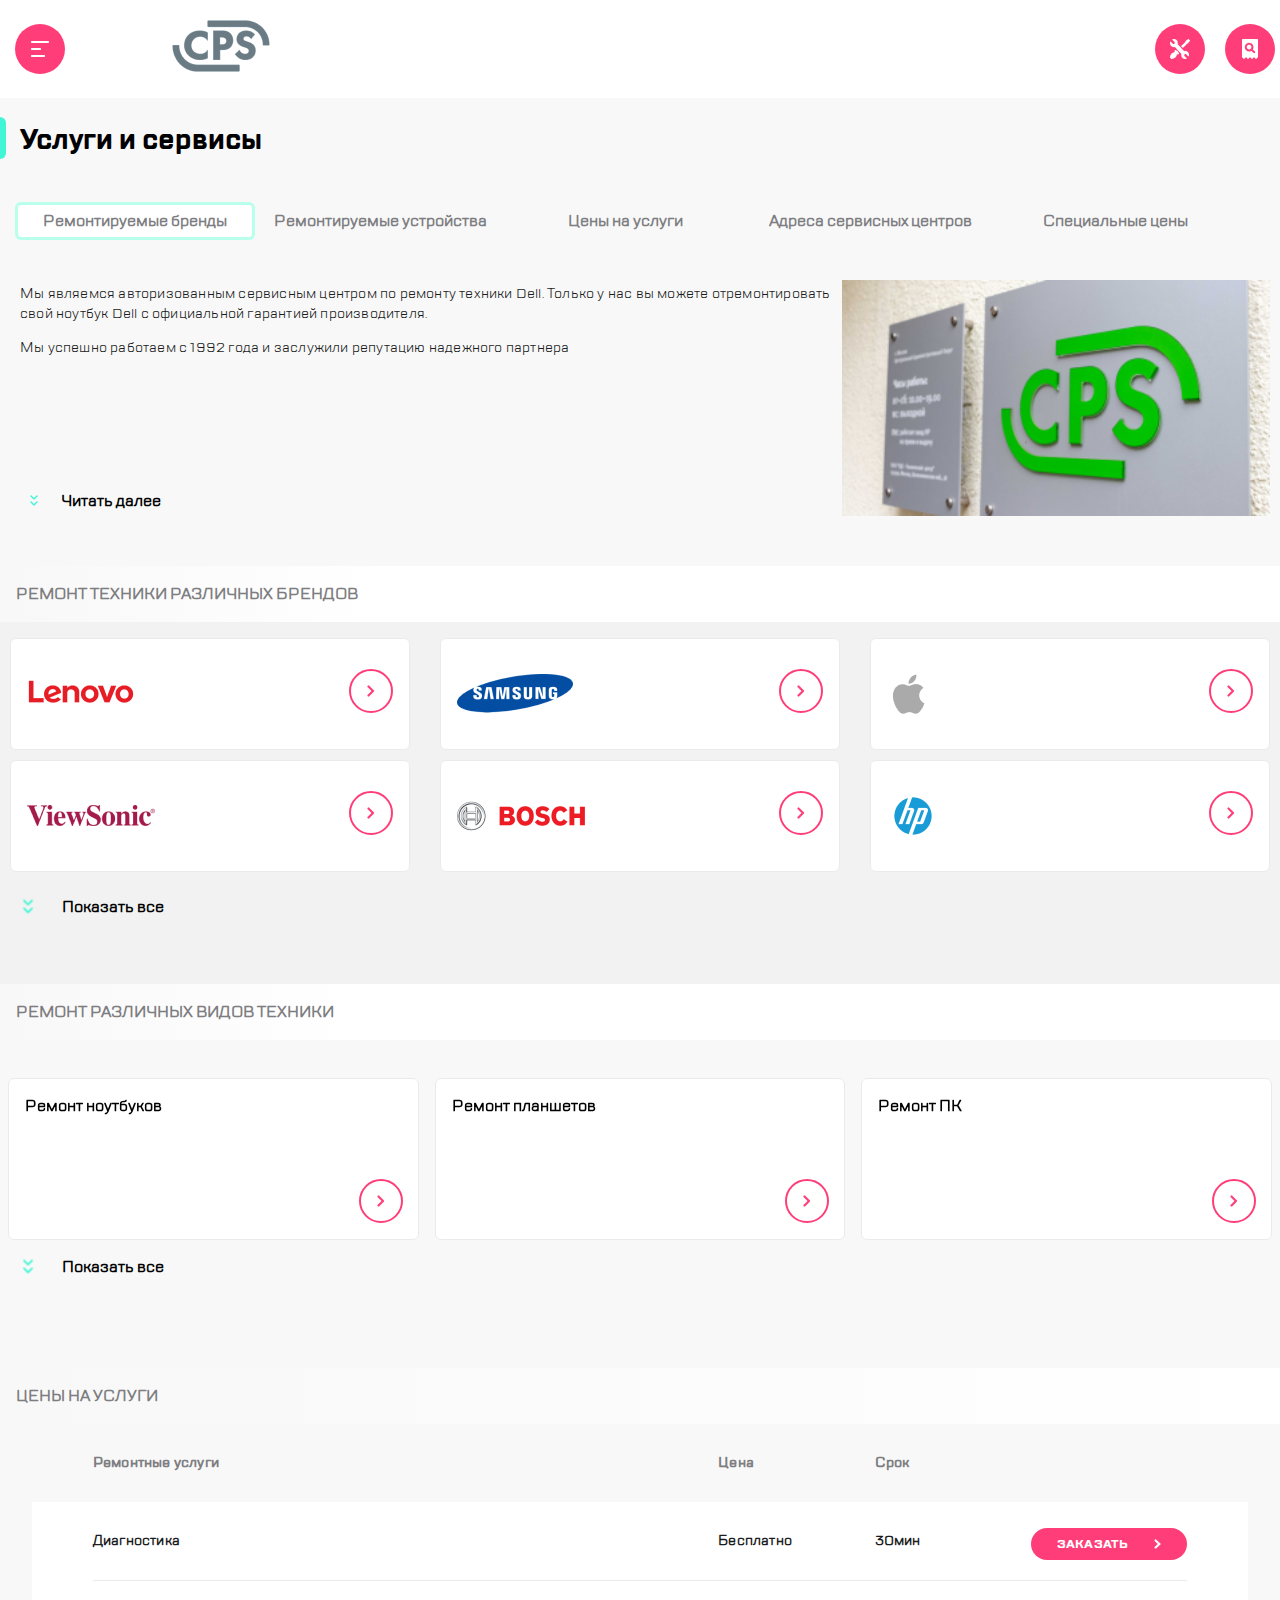
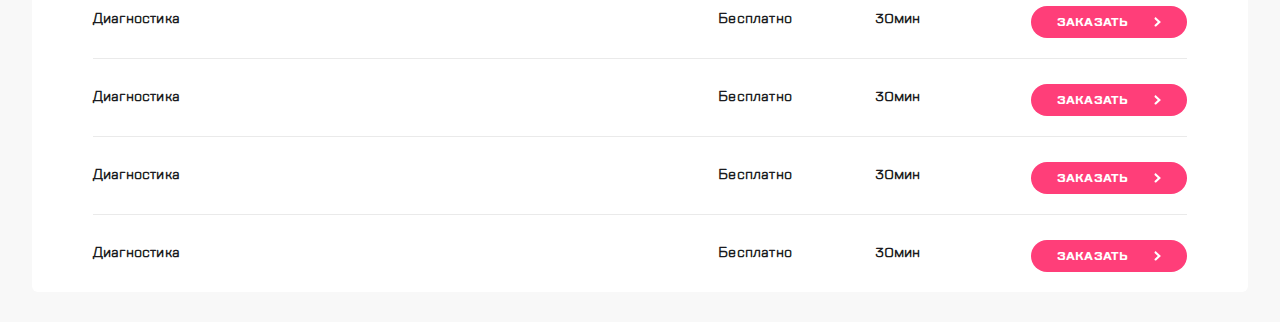
==== index.html @ 51d67921 "price block ready, mobile and dekstop" ====
<!DOCTYPE html>
<html lang="en">

<head>
    <meta charset="UTF-8">
    <meta http-equiv="X-UA-Compatible" content="IE=edge">
    <meta name="viewport" content="width=device-width, initial-scale=1.0">
    <link rel="stylesheet" href="./styles/swiper-bundle.css">
    <link rel="stylesheet" href="./styles/style.css">
    <title>Document</title>
</head>

<body>
    <div class="menu">
        <div class="menu__top">
            <div class="menu__close icon">
                <img src="./img/x.png" alt="close">
            </div>
            <img class="menu__topLogo" src="./img/logo.png" alt="logotype">
            <div class="menu__top_search icon">
                <img src="./img/search.png" alt="">
            </div>
        </div>

        <div class="menu__main">
            <a class="menu__main_activeLink active" href="#">Услуги и сервисы</a>
            <a href="#">Комрпоративным клиентам</a>
            <a href="#">Продавцам техники</a>
            <a href="#">Партнерам</a>
            <a href="#">Производителям</a>
            <a href="#">Наши сервисные центры</a>
            <a href="#">Контакты</a>
        </div>

        <div class="menu__infoBlock">
            <div class="menu__iconsBlock">
                <div class="menu__oneIcon">
                    <img src="./img/call.png" alt="call">
                </div>
                <div class="menu__oneIcon">
                    <img src="./img/message.png" alt="call">
                </div>
                <div class="menu__oneIcon">
                    <img src="./img/profile.png" alt="call">
                </div>
            </div>
            <p class="menu__email">mail@cps.com</p>
            <p class="menu__telephone">8 800 890 8900</p>
            <div class="menu__languageBlock">
                <span class="menu__langActive">RU</span>
                <span>EN</span>
                <span>CH</span>
            </div>
        </div>
    </div>
    <header>
        <div class="header">
            <div class="header__left">
                <div class="header__menu">
                    <div class="menu__open icon">
                        <img src="./img/burger.png" alt="menu">
                    </div>
                </div>
                <div class="header__logo">
                    <img src="./img/logo.png" alt="logo">
                </div>
            </div>
            <div class="header__right">
                <div class="header__icon icon">
                    <span class="header__active">Оставить заявку</span>
                    <img src="./img/repair.png" alt="repair">
                </div>
                <div class="header__icon icon">
                    <span class="header__active">Статус ремонта</span>
                    <img class="header__search" src="./img/search.png" alt="search">
                </div>
            </div>
        </div>
        <main>
            <div class="main">
                <div class="main__top_pc">
                    <h2>Услуги и сервисы</h2>
                    <div class="main__info_icons">
                        <div class="main__icon">
                            <span>Оставить заявку</span>
                            <img src="./img/repair.png" alt="repair">
                        </div>
                        <div class="main__icon">
                            <span>Статус ремонта</span>
                            <img class="header__search" src="./img/search.png" alt="search">
                        </div>
                    </div>
                </div>

                <div class="main__slider">
                    <div class="main__slideItem main__slideItem_active">Ремонтируемые бренды</div>
                    <div class="main__slideItem">Ремонтируемые устройства</div>
                    <div class="main__slideItem">Цены на услуги</div>
                    <div class="main__slideItem">Адреса сервисных центров</div>
                    <div class="main__slideItem">Специальные цены</div>
                </div>
                <div class="main__infoBlock">
                    <div class="main__subtitle">
                        <p class="main__p">Мы являемся авторизованным сервисным центром по ремонту техники Dell. Только
                            у нас вы можете отремонтировать свой ноутбук Dell с официальной гарантией производителя.</p>
                        <p class="main__p main__laptop">Мы успешно работаем с 1992 года и заслужили репутацию надежного
                            партнера</p>
                        <p class="main__p main__pc">что подтверждает большое количество постоянных клиентов. Мы гордимся
                            тем, что к нам обращаются по рекомендациям и, в свою очередь, советуют нас родным и близким.
                        </p>
                    </div>

                    <img class="main__img" src="./img/new1.png" alt="">
                    <div class="main__buttonRead">
                        <img src="./img/read.png" alt="">
                        <span class="main__read">Читать далее</span>
                    </div>

                </div>

            </div>
        </main>
    </header>

    <main>
        <!-- start slider -->
        <div class="slider">
            <h2>ремонт техники различных брендов</h2>
            <div class="slider__wrapper">
                <div class="swiper-wrapper slider__slides">
                    <div class="slider__oneSlider swiper-slide">
                        <img src="./img/lenovo.png" alt="lenovo">
                        <a href="#">
                            <div class="slider__arrow">
                                <img src="./img/arrowRight.png" alt="">
                            </div>
                        </a>
                    </div>
                    <div class="slider__oneSlider swiper-slide">
                        <img src="./img/sumsung.png" alt="sumsung">
                        <a href="#">
                            <div class="slider__arrow">
                                <img src="./img/arrowRight.png" alt="">
                            </div>
                        </a>
                    </div>
                    <div class="slider__oneSlider swiper-slide">
                        <img src="./img/apple.png" alt="sumsung">
                        <a href="#">
                            <div class="slider__arrow">
                                <img src="./img/arrowRight.png" alt="">
                            </div>
                        </a>
                    </div>
                    <div class="slider__oneSlider swiper-slide">
                        <img src="./img/ViewSonic.png" alt="sumsung">
                        <a href="#">
                            <div class="slider__arrow">
                                <img src="./img/arrowRight.png" alt="">
                            </div>
                        </a>
                    </div>
                    <div class="slider__oneSlider swiper-slide">
                        <img src="./img/bosh.png" alt="sumsung">
                        <a href="#">
                            <div class="slider__arrow">
                                <img src="./img/arrowRight.png" alt="">
                            </div>
                        </a>
                    </div>
                    <div class="slider__oneSlider swiper-slide">
                        <img src="./img/hp.png" alt="sumsung">
                        <a href="#">
                            <div class="slider__arrow">
                                <img src="./img/arrowRight.png" alt="">
                            </div>
                        </a>
                    </div>
                    <div class="slider__oneSlider swiper-slide">
                        <img src="./img/acer.png" alt="sumsung">
                        <a href="#">
                            <div class="slider__arrow">
                                <img src="./img/arrowRight.png" alt="">
                            </div>
                        </a>
                    </div>
                    <div class="slider__oneSlider swiper-slide">
                        <img src="./img/sony.png" alt="sumsung">
                        <a href="#">
                            <div class="slider__arrow">
                                <img src="./img/arrowRight.png" alt="">
                            </div>
                        </a>
                    </div>
                    <div class="slider__oneSlider swiper-slide">
                        <img src="./img/lenovo.png" alt="sumsung">
                        <a href="#">
                            <div class="slider__arrow">
                                <img src="./img/arrowRight.png" alt="">
                            </div>
                        </a>
                    </div>
                    <div class="slider__oneSlider swiper-slide">
                        <img src="./img/sumsung.png" alt="sumsung">
                        <a href="#">
                            <div class="slider__arrow">
                                <img src="./img/arrowRight.png" alt="">
                            </div>
                        </a>
                    </div>
                    <div class="slider__oneSlider swiper-slide">
                        <img src="./img/apple.png" alt="sumsung">
                        <a href="#">
                            <div class="slider__arrow">
                                <img src="./img/arrowRight.png" alt="">
                            </div>
                        </a>
                    </div>

                </div>

                <div class="slider__dots"></div>
                <div class="slider__button open">
                    <img src="./img/read.png" alt="">
                    <span>Показать все</span>
                </div>
                <div class="slider__button close">
                    <img src="./img/read.png" alt="">
                    <span>Скрыть</span>
                </div>
            </div>

        </div>
        <!-- end slider -->
        <!-- tech-slider -->
        <div class="slider">
            <h2>Ремонт различных видов техники</h2>
            <div class="slider__tech">
                <div class="swiper-wrapper slider__tech_wrapper">
                    <div class="slider__singleTechSlider swiper-slide">
                        <h3>Ремонт ноутбуков</h3>
                        <div class="slider__arrow">
                            <img src="./img/arrowRight.png" alt="">
                        </div>
                    </div>
                    <div class="slider__singleTechSlider swiper-slide">
                        <h3>Ремонт планшетов</h3>
                        <div class="slider__arrow">
                            <img src="./img/arrowRight.png" alt="">
                        </div>
                    </div>
                    <div class="slider__singleTechSlider swiper-slide">
                        <h3>Ремонт ПК</h3>
                        <div class="slider__arrow">
                            <img src="./img/arrowRight.png" alt="">
                        </div>
                    </div>
                    <div class="slider__singleTechSlider swiper-slide">
                        <h3>Ремонт Мониторов</h3>
                        <div class="slider__arrow">
                            <img src="./img/arrowRight.png" alt="">
                        </div>
                    </div>
                </div>
                <div class="slider__tech_dots slider__dots swiper-pagination"></div>

                <div class="slider__button open tech">
                    <img src="./img/read.png" alt="">
                    <span>Показать все</span>
                </div>
                <div class="slider__button close tech">
                    <img src="./img/read.png" alt="">
                    <span>Скрыть</span>
                </div>
            </div>
            
            
        </div>
        <!-- end tech-slider -->
        <!-- price blocks -->
        <div class="price">
            <h2>Цены на услуги</h2>
            <div class="price__slider">
                <div class="swiper-wrapper">

                    <div class="price__onePrice swiper-slide">
                        <div class="price__oneBlock">
                            <span class="price__oneBlock_title">Ремонтные услуги</span>
                            <span class="price__descr">Тестирование с выдачей технического заключения</span>
                        </div>
                        <div class="price__oneBlock">
                            <span class="price__oneBlock_title">Цена</span>
                            <span class="price__descr">Бесплатно</span>
                        </div>
                        <div class="price__oneBlock timeBlock">
                            <div class="price__time">
                                <span class="price__oneBlock_title">Срок</span>
                                <span class="price__descr">30-120 мин</span>
                            </div>
                            <div class="price__order">
                                <span>Заказать</span>
                                <img src="./img/arrowRight.svg" alt="">
                            </div>
                        </div>
                    </div>

                    <div class="price__onePrice swiper-slide">
                        <div class="price__oneBlock">
                            <span class="price__oneBlock_title">Ремонтные услуги</span>
                            <span class="price__descr">Диагностика</span>
                        </div>
                        <div class="price__oneBlock">
                            <span class="price__oneBlock_title">Цена</span>
                            <span class="price__descr">Бесплатно</span>
                        </div>
                        <div class="price__oneBlock timeBlock">
                            <div class="price__time">
                                <span class="price__oneBlock_title">Срок</span>
                                <span class="price__descr">30 мин</span>
                            </div>
                            <div class="price__order">
                                <span>Заказать</span>
                                <img src="./img/arrowRight.svg" alt="">
                            </div>
                        </div>
                    </div>

                    <div class="price__onePrice swiper-slide">
                        <div class="price__oneBlock">
                            <span class="price__oneBlock_title">Ремонтные услуги</span>
                            <span class="price__descr">Замена дисплея</span>
                        </div>
                        <div class="price__oneBlock">
                            <span class="price__oneBlock_title">Цена</span>
                            <span class="price__descr">1000р</span>
                        </div>
                        <div class="price__oneBlock timeBlock">
                            <div class="price__time">
                                <span class="price__oneBlock_title">Срок</span>
                                <span class="price__descr">30-120 мин</span>
                            </div>
                            <div class="price__order">
                                <span>Заказать</span>
                                <img src="./img/arrowRight.svg" alt="">
                            </div>
                        </div>
                    </div>

                    <div class="price__onePrice swiper-slide">
                        <div class="price__oneBlock">
                            <span class="price__oneBlock_title">Ремонтные услуги</span>
                            <span class="price__descr">Замена полифонического динамика</span>
                        </div>
                        <div class="price__oneBlock">
                            <span class="price__oneBlock_title">Цена</span>
                            <span class="price__descr">1000р</span>
                        </div>
                        <div class="price__oneBlock timeBlock">
                            <div class="price__time">
                                <span class="price__oneBlock_title">Срок</span>
                                <span class="price__descr">30-120 мин</span>
                            </div>
                            <div class="price__order">
                                <span>Заказать</span>
                                <img src="./img/arrowRight.svg" alt="">
                            </div>
                        </div>
                    </div>

                    <div class="price__onePrice swiper-slide">
                        <div class="price__oneBlock">
                            <span class="price__oneBlock_title">Ремонтные услуги</span>
                            <span class="price__descr">Замена программного обеспечения</span>
                        </div>
                        <div class="price__oneBlock">
                            <span class="price__oneBlock_title">Цена</span>
                            <span class="price__descr">1000р</span>
                        </div>
                        <div class="price__oneBlock timeBlock">
                            <div class="price__time">
                                <span class="price__oneBlock_title">Срок</span>
                                <span class="price__descr">30-120 мин</span>
                            </div>
                            <div class="price__order">
                                <span>Заказать</span>
                                <img src="./img/arrowRight.svg" alt="">
                            </div>
                        </div>
                    </div>

                   
                </div>
                <div class="price__dots"></div>
            </div>
            <div class="price__wrapper">
                <div class="price__table">
                    <div class="price__row topRow">
                        <p>Ремонтные услуги</p>
                        <p>Цена</p>
                        <p>Срок</p>
                        <p></p>
                    </div>
                </div>
                <div class="price__insetBlock">
                    
                    <div class="price__table">
                        <div class="price__row">
                            <p>Диагностика</p>
                            <p>Бесплатно</p>
                            <p>30мин</p>
                            <div class="price__button">
                                <span>Заказать</span>
                                <img src="./img/arrowRight.svg" alt="">
                            </div>
                        </div>
                    </div>
                    <div class="line"></div>
                    <div class="price__table">
                        <div class="price__row">
                            <p>Диагностика</p>
                            <p>Бесплатно</p>
                            <p>30мин</p>
                            <div class="price__button">
                                <span>Заказать</span>
                                <img src="./img/arrowRight.svg" alt="">
                            </div>
                        </div>
                    </div>
                    <div class="line"></div>
                    <div class="price__table">
                        <div class="price__row">
                            <p>Диагностика</p>
                            <p>Бесплатно</p>
                            <p>30мин</p>
                            <div class="price__button">
                                <span>Заказать</span>
                                <img src="./img/arrowRight.svg" alt="">
                            </div>
                        </div>
                    </div>
                    <div class="line"></div>
                    <div class="price__table">
                        <div class="price__row">
                            <p>Диагностика</p>
                            <p>Бесплатно</p>
                            <p>30мин</p>
                            <div class="price__button">
                                <span>Заказать</span>
                                <img src="./img/arrowRight.svg" alt="">
                            </div>
                        </div>
                    </div>
                    <div class="line"></div>
                    <div class="price__table">
                        <div class="price__row">
                            <p>Диагностика</p>
                            <p>Бесплатно</p>
                            <p>30мин</p>
                            <div class="price__button">
                                <span>Заказать</span>
                                <img src="./img/arrowRight.svg" alt="">
                            </div>
                        </div>
                    </div>
                </div>
            </div>
        </div>
        <!-- end price blocks -->
    </main>

    <script src="./js/swiper.js"></script>
    <script src="./js/main.js"></script>
</body>

</html>
---- styles/style.css ----
@font-face {
    font-family: 'TT Lakes Regular';
    src: url('../fonts/TTLakes-Regular.woff');
    font-weight: normal;
    font-style: normal;
    font-display: swap;
}

@font-face {
    font-family: 'TT Lakes Bold';
    src: url('../fonts/TTLakes-Bold.woff');
    font-weight: normal;
    font-style: normal;
    font-display: swap;
}

@font-face {
    font-family: 'TT Lakes Medium';
    src: url('../fonts/TTLakes-Medium.woff');
    font-weight: normal;
    font-style: normal;
    font-display: swap;
}

@font-face {
    font-family: 'TT Lakes Regular';
    src: url('../fonts/TTLakes-Regular.woff');
    font-weight: normal;
    font-style: normal;
    font-display: swap;
}

@font-face {
    font-family: 'TT Lakes Medium';
    src: url('../fonts/TTLakes-Medium.woff');
    font-weight: normal;
    font-style: normal;
    font-display: swap;
}

@font-face {
    font-family: 'TT Lakes BoldItalic';
    src: url('../fonts/TTLakes-BoldItalic.woff');
    font-weight: normal;
    font-style: normal;
    font-display: swap;
}

body {
    width: 100%;
    margin: 0 auto;
    padding: 0;
    font-family: 'TT Lakes Regular';
    font-weight: 900;
    box-sizing: border-box;
    background-color: #fff;
}

h2 {
    display: inline-block;
    padding-left: 20px;
    font-size: 28px;
    font-family: 'TT Lakes Bold';
}

.main__top_pc h2::before {
    content: "";
    position: absolute;
    width: 4px;
    height: 40px;
    border: 1px solid #41F6D7;
    margin-left: -20px;
    margin-top: -4px;
    background-color: #41F6D7;
    border-radius: 0 10px 10px 0;
    -webkit-border-radius: 0 10px 10px 0;
    -moz-border-radius: 0 10px 10px 0;
    -ms-border-radius: 0 10px 10px 0;
    -o-border-radius: 0 10px 10px 0;
}

.header__left {
    display: flex;
    justify-content: space-between;
    flex-grow: .1;
    align-items: center;
}

.header {
    display: flex;
    justify-content: space-between;
    align-items: center;
    padding: 20px 5px;
}

.header__logo {
    margin-left: 10px;
    cursor: pointer;
}

.header__right {
    display: flex;
    justify-content: flex-end;
    flex-grow: .2;
}

.header__right :nth-child(1) {
    margin-right: 10px;
}

.header__active {
    display: none;
}

.main {
    background-color: #F8F8F8;
}

.icon {
    display: flex;
    justify-content: center;
    align-items: center;
    width: 30px;
    height: 30px;
    padding: 10px;
    border-radius: 50%;
    background-color: #FF3E79;
    -webkit-border-radius: 50%;
    -moz-border-radius: 50%;
    -ms-border-radius: 50%;
    -o-border-radius: 50%;
}

.menu__open img {
    margin: 0 auto;
}

.main__subtitle {
    order: -1;
    padding: 10px 10px 0 20px;
    font-size: 14px;
    line-height: 18px;
    letter-spacing: 0.2px;
    color: #1B1C21;
    font-weight: 500;
}

.main__slider {
    display: flex;
    justify-content: flex-start;
    overflow: auto;
    padding: 20px 10px;
}

.main__slideItem {
    min-width: 250px;
    justify-content: center;
    text-align: center;
    box-sizing: border-box;
    border: 3px solid transparent;
    cursor: pointer;
    color: #7E7E82;
    transition: .3s;
    padding: 5px;
    font-size: 16px;
    margin-left: 5px;
    border-radius: 6px;
    -webkit-border-radius: 6px;
    -moz-border-radius: 6px;
    -ms-border-radius: 6px;
    -o-border-radius: 6px;
}

.main__slideItem:hover {
    transition: .3s;
    border: 3px solid #B8FFEC;
    background-color: #fff;
    -webkit-transition: .3s;
    -moz-transition: .3s;
    -ms-transition: .3s;
    -o-transition: .3s;
}

.main__slideItem_active {
    border: 3px solid #B8FFEC;
    background-color: #fff;
}

.main__infoBlock {
    display: flex;
    flex-direction: column;
    justify-content: space-between;
    padding-bottom: 50px;
}

.main__laptop {
    display: none;
}

.main__pc {
    display: none;
}

.main__p {
    font-size: 14px;
    line-height: 20px;
    letter-spacing: 0.2px;
    color: #1B1C21;
}

.main__buttonRead {
    order: -1;
    margin: 15px 0 15px 10px;
    cursor: pointer;
}

.main__read {
    margin-left: 20px;
    font-weight: 900;
    font-family: 'TT Lakes Regular';
}

.main__img {
    margin-top: 20px;
    width: 100%;
}

.main__info_icons {
    display: none;
}

/* slider */
.slider h2,
.price h2 {
    font-family: 'TT Lakes Regular';
    font-size: 16px;
    line-height: 24px;
    text-transform: uppercase;
    color: #7E7E82;
    background: linear-gradient(270deg, #FFFFFF 0%, #F8F8F8 98.61%);
    margin: 0;
    padding: 16px;
}

.slider {
    min-width: 320px;
}

.slider__arrow {
    display: flex;
    justify-content: center;
    align-items: center;
    width: 40px;
    height: 40px;
    border: 2px solid #FF3E79;
    transition-duration: .5s;
    border-radius: 50%;
    -webkit-border-radius: 50%;
    -moz-border-radius: 50%;
    -ms-border-radius: 50%;
    -o-border-radius: 50%;
}

.slider__arrow:hover {
    background-color: rgb(220, 217, 217);
    transition-duration: .5s;
    transition-timing-function: ease-in-out;
    transform: rotate(360deg) scale(1.2);
    -webkit-transform: rotate(360deg) scale(1.2);
    -moz-transform: rotate(360deg) scale(1.2);
    -ms-transform: rotate(360deg) scale(1.2);
    -o-transform: rotate(360deg) scale(1.2);
}

.slider__wrapper {
    display: flex;
    flex-direction: column;
    overflow: hidden;
    padding: 16px 0 66px;
    background-color: #F2F2F2;
}

.slider__oneSlider {
    display: flex;
    flex-basis: 240px;
    justify-content: space-between;
    align-items: center;
    min-width: 240px;
    height: auto;
    padding: 20px 0 20px 16px;
    margin: 16px 8px;
    background-color: #fff;
    border: 1px solid #EAEAEA;
    cursor: pointer;
    border-radius: 6px;
    -webkit-border-radius: 6px;
    -moz-border-radius: 6px;
    -ms-border-radius: 6px;
    -o-border-radius: 6px;
}

.slider__slides {
    display: flex;
}

.slider__oneSlider a {
    padding-right: 16px;
}


.slider__dots {
    display: flex;
    justify-content: center;
    width: 320px;
    margin-left: 50%;
    transform: translateX(-50%);
    -webkit-transform: translateX(-50%);
    -moz-transform: translateX(-50%);
    -ms-transform: translateX(-50%);
    -o-transform: translateX(-50%);
}

.activeDot {
    background-color: #DDDDDD;
}

.slider__dot:hover {
    background-color: #B5B6BC;
}

.open,
.close {
    display: flex;
    align-items: center;
    margin: 24px 0 0 24px;
    width: auto;
}

.open span,
.close span {
    margin-left: 30px;
}

.slider__button {
    display: none;
    cursor: pointer;
}

.slider__button img {
    transform: scale(1.3);
    -webkit-transform: scale(1.3);
    -moz-transform: scale(1.3);
    -ms-transform: scale(1.3);
    -o-transform: scale(1.3);
}

.swiper-pagination-bullet-active {
    background-color: #B5B6BC;
}

/* end slider */
/* start menu */
.menu {
    visibility: hidden;
    position: fixed;
    opacity: .4;
    transition-duration: .3s;
    transition-timing-function: ease-in;
    z-index: 1000;
    width: 320px;
    transform: translateX(-100%);
    box-shadow: -2px 0px 4px rgba(69, 79, 126, 0.02), 16px 0px 52px rgba(14, 24, 80, 0.2);
    background-color: #fff;
    -webkit-transform: translateX(-100%);
    -moz-transform: translateX(-100%);
    -ms-transform: translateX(-100%);
    -o-transform: translateX(-100%);
}

.menu__open {
    visibility: visible;
    transition-duration: .3s;
    transition-timing-function: ease-in;
    transform: translateX(0%);
    opacity: 1;
    -webkit-transform: translateX(0%);
    -moz-transform: translateX(0%);
    -ms-transform: translateX(0%);
    -o-transform: translateX(0%);
}

a {
    display: flex;
    text-decoration: none;
    font-size: 16px;
    line-height: 24px;
    letter-spacing: -0.2px;
    color: #1B1C21;
    padding: 10px 0 0 34px;
    padding-bottom: 16px;
}

a:first-child {
    margin-top: 34px;
}

.menu__main a:hover::before {
    content: "";
    position: absolute;
    width: 4px;
    height: 40px;
    border: 2px solid #e02424;
    margin-left: -20px;
    margin-top: -8px;
    background-color: #e02424;
    border-radius: 0 10px 10px 0;
    -webkit-border-radius: 0 10px 10px 0;
    -moz-border-radius: 0 10px 10px 0;
    -ms-border-radius: 0 10px 10px 0;
    -o-border-radius: 0 10px 10px 0;
}

.menu__main_activeLink::before {
    content: "";
    position: absolute;
    width: 4px;
    height: 40px;
    border: 2px solid #41F6D7;
    margin-left: -20px;
    margin-top: -8px;
    background-color: #41F6D7;
    border-radius: 0 10px 10px 0;
    -webkit-border-radius: 0 10px 10px 0;
    -moz-border-radius: 0 10px 10px 0;
    -ms-border-radius: 0 10px 10px 0;
    -o-border-radius: 0 10px 10px 0;
}

.active {
    color: #7E7E82;
}

.menu__top {
    display: flex;
    justify-content: space-between;
    align-items: center;
    padding-top: 20px;
}

.icon {
    display: flex;
    justify-content: center;
    align-items: center;
    cursor: pointer;
    background-color: #FF3E79;
    margin: 0 0px 0 10px;
    transition: .6s;
    border-radius: 50%;
    -webkit-border-radius: 50%;
    -moz-border-radius: 50%;
    -ms-border-radius: 50%;
    -o-border-radius: 50%;
}


.icon:hover {
    background-color: #2b0611;
    transition: .6s;
    -webkit-transition: .6s;
    -moz-transition: .6s;
    -ms-transition: .6s;
    -o-transition: .6s;
}

.menu__main {
    display: flex;
    flex-direction: column;
}

.menu__close {
    position: relative;
    margin: 10px;
    /* left: -20px; */
}

.menu__topLogo {
    position: relative;
    left: -40px;
}

.menu__oneIcon {
    display: flex;
    justify-content: center;
    align-items: center;
    border-radius: 50%;
    width: 40px;
    height: 40px;
    margin-right: 16px;
    transition: .6s;
    cursor: pointer;
    background-color: #FF3E79;
    -webkit-border-radius: 50%;
    -moz-border-radius: 50%;
    -ms-border-radius: 50%;
    -o-border-radius: 50%;
    -webkit-transition: .6s;
    -moz-transition: .6s;
    -ms-transition: .6s;
    -o-transition: .6s;
}

.menu__oneIcon:hover {
    background-color: #2b0611;
    transition: .6s;
    -webkit-transition: .6s;
    -moz-transition: .6s;
    -ms-transition: .6s;
    -o-transition: .6s;
}

.menu__infoBlock {
    margin-left: 34px;
}

.menu__email {
    padding-top: 10px;
}

.menu__iconsBlock {
    display: flex;
    margin-top: 80px;
}

.menu__telephone {
    font-family: 'TT Lakes BoldItalic';
    font-size: 24px;
}

.menu__languageBlock {
    cursor: pointer;
    margin-bottom: 15px;
}

.menu__languageBlock span:nth-child(2),
.menu__languageBlock span:nth-child(3) {
    margin-left: 7px;
}

.menu__langActive {
    color: #7E7E82;
}

.menu__languageBlock span:hover {
    color: #7E7E82;
}

/* end menu */
/* tech slider  */
.slider__tech {
    position: relative;
    display: flex;
    flex-direction: column;
    overflow: hidden;
    box-sizing: border-box;
    background-color: #F8F8F8;
    padding: 30px 0 60px 0;
}

.slider__singleTechSlider {
    position: relative;
    display: flex;
    justify-content: space-between;
    width: 240px;
    height: 160px;
    margin: 16px 8px;
    cursor: pointer;
    background: #FFFFFF;
    border: 1px solid #EAEAEA;
    box-sizing: border-box;
    border-radius: 6px;
}

.slider__singleTechSlider h3 {
    justify-content: flex-start;
    font-size: 16px;
    padding-left: 16px;
}

.slider__singleTechSlider .slider__arrow {
    margin: 100px 15px 0 5px;
}

.slider__tech_dots {
    position: absolute;
    display: flex;
    margin-left: 50%;
    margin-bottom: 30px;
    transform: translateX(-50%);
    justify-content: center;
    z-index: 2;
    -webkit-transform: translateX(-50%);
    -moz-transform: translateX(-50%);
    -ms-transform: translateX(-50%);
    -o-transform: translateX(-50%);
}

.dot {
    width: 30px;
    height: 30px;
    background-color: black;
}

.dot:nth-child(n+2) {
    margin-left: 5px;
}

/* end techslider */
/* priceSlider */
.price__slider {
    position: relative;
    background-color: #F8F8F8;
    overflow: hidden;
    padding: 30px 0 50px 0;
}

.price__onePrice {
    display: flex;
    flex-direction: column;
    justify-content: space-evenly;
    background-color: #fff;
    border-radius: 6px;
    -webkit-border-radius: 6px;
    -moz-border-radius: 6px;
    -ms-border-radius: 6px;
    -o-border-radius: 6px;
}

.price__oneBlock {
    display: flex;
    flex-direction: column;
    margin-left: 16px;
    cursor: pointer;
}

.price__time {
    display: flex;
    flex-direction: column;
}

.timeBlock {
    display: grid;
    grid-template-columns: 45% 55%;
    justify-content: center;
    align-items: center;

}

.price__oneBlock_title {
    color: #7E7E82;
    font-family: 'TT Lakes Medium';
    font-size: 14px;
    line-height: 16px;
    opacity: 0.72;
}

.price__descr {
    font-family: 'TT Lakes Regular';
    color: #1B1C21;
    margin-top: 5px;
    font-size: 14px;
    line-height: 18px;
    letter-spacing: 0.2px;
}

.price__onePrice {
    width: 260px;
    height: 200px;
    margin: 8px;
}

.price__order {
    display: flex;
    justify-content: space-evenly;
    padding: 4px 0 4px 12px;
    background-color: #FF3E79;
    color: #FFFFFF;
    cursor: pointer;
    margin-right: 10px;
    text-transform: uppercase;
    font-size: 12px;
    line-height: 24px;
    border-radius: 16px;
    -webkit-border-radius: 16px;
    -moz-border-radius: 16px;
    -ms-border-radius: 16px;
    -o-border-radius: 16px;
}

.price__dots {
    position: absolute;
    width: auto !important;
    margin-left: 50%;
    margin-top: 20px;
    transform: translateX(-50%);
    -webkit-transform: translateX(-50%);
    -moz-transform: translateX(-50%);
    -ms-transform: translateX(-50%);
    -o-transform: translateX(-50%);
}

.price__table {
    display: none;
}



/* end priceSlider */


@media(min-width:768px) {
    body {
        min-width: 768px;
    }

    .main__infoBlock {
        flex-direction: row;
        align-items: flex-start;
        flex-wrap: wrap;
    }

    .main__subtitle {
        align-self: flex-start;
        flex-grow: 1;
        width: 60%;
        font-size: 16px;
    }

    .main__laptop {
        display: block;
    }

    .main__img {
        align-self: flex-end;
        flex-grow: 1;
        width: 30%;
        padding-right: 10px;
    }

    .main__buttonRead {
        order: 1;
        margin: -2% 0 0 30px;
    }

    .main__slider {
        justify-content: flex-start;
    }

    .main__slideItem {
        min-width: 240px;
    }

    /* slider */
    .slider__wrapper {
        overflow: hidden;
    }

    .slider {
        min-width: 100%;
    }

    .slider__slides {
        display: grid;
        margin: 0 10px;
        gap: 10px;
        grid-template-columns: 1fr 1fr 1fr;
    }

    .slider__oneSlider {
        min-width: 224px;
        margin: 0 10px;
    }

    .swiper-slide {
        width: auto;
        height: auto;
    }

    .slider__slides {
        margin: 0 0;
    }

    .slide__slide_hidden {
        display: none;
    }

    .slider__dots {
        display: none;
    }


    .open {
        display: flex;
    }

    .slider__oneSlider:nth-child(n+7) {
        display: none;
    }

    /* endslider */
    /* techslider */
    .slider__tech_wrapper {
        display: grid;
        grid-template-columns: 1fr 1fr 1fr;
    }

    .slider__singleTechSlider:nth-child(n+4) {
        display: none;
    }

    .slider__singleTechSlider {
        margin: 8px 8px;
    }

    .slider__tech .swiper-slide {
        height: 100%;
    }

    /* end techslider */
    /* price slider */
    .price__slider {
        display: none;
    }
    .price h2 {
        display: block;
    }
    .price__insetBlock {
        position: relative;
        width: 90%;
        margin-left: 5%;
    }

    .price {
        background-color: #F8F8F8;
        padding: 30px 0;
    }

    .price__table {
        display: flex;
        flex-direction: column;
        width: 100%;
        color: #1B1C21;
        font-family: 'TT Lakes Regular';
        font-size: 14px;
        line-height: 18px;
        letter-spacing: 0.2px;
        background: #F8F8F8;
    }

    .price__wrapper {
        width: 95%;
        margin-left: 2.5%;
        background-color: #fff;
        border-radius: 6px;
        -webkit-border-radius: 6px;
        -moz-border-radius: 6px;
        -ms-border-radius: 6px;
        -o-border-radius: 6px;
}

    .price__row {
        display: grid;
        grid-template-columns: 4fr 1fr 1fr 1fr;
        background-color: #fff;
        padding: 16px 0
    }

    .topRow {
        display: grid;
        grid-template-columns: 4fr 1fr 1fr 1fr;
        width: 90%;
        margin-left: 5%;
        color: #7E7E82;
        font-family: 'TT Lakes Medium';
        background-color: #F8F8F8;
    }

    .line {
        width: 100%;
        height: 1px;
        background-color: #EAEAEA;
        position: absolute;
        /* margin-left:9%; */
        z-index: 10;
    }

    .price__button {
        display: flex;
        justify-content: space-evenly;
        align-items: center;
        color: #fff;
        margin-top: 10px;
        background-color: #FF3E79;
        border-radius: 20px;
        height: 32px;
        font-size: 12px;
        cursor: pointer;
        font-family: 'TT Lakes Bold';
        text-transform: uppercase;
        -webkit-border-radius: 20px;
        -moz-border-radius: 20px;
        -ms-border-radius: 20px;
        -o-border-radius: 20px;
    }
    /* end price block */
}

@media(min-width:1440px) {
    body {
        min-width: 1120px;
    }

    .header {
        display: none;
    }

    .header__right {
        justify-content: space-between;
    }

    .icon {
        display: flex;
        justify-content: center;
    }

    .header__active {
        display: block;
        position: absolute;
        margin-left: -190px;
        font-size: 16px;
        line-height: 24px;
        letter-spacing: -0.2px;
        color: #1B1C21;
        font-weight: 900;
    }

    .main__pc {
        display: block;
    }

    .main__slider {
        justify-content: space-evenly;
        overflow: hidden;
    }

    .main__slideItem {
        min-width: 200px;
    }

    .main__img {
        align-self: flex-end;
        flex-grow: 1;
        width: 30%;
    }

    .main__buttonRead {
        order: 1;
        margin: -4% 0 0 30px;
    }

    .main__top_pc {
        display: flex;
        justify-content: space-between;
        align-items: center;
    }

    .main__info_icons {
        width: 37%;
        display: flex;
        justify-content: space-between;
        align-items: center;
        margin-right: 20px;
    }

    .main__icon {
        display: flex;
        justify-content: flex-end;
        align-items: center;
    }

    .main__icon img {
        background-color: #FF3E79;
        width: 30px;
        height: 30px;
        padding: 10px;
        margin-left: 20px;
        border-radius: 50%;
        -webkit-border-radius: 50%;
        -moz-border-radius: 50%;
        -ms-border-radius: 50%;
        -o-border-radius: 50%;
    }

    /* slider */

    .slider__slides {
        display: grid;
        min-width: 1120px;
        margin: 0 0;
        gap: 20px;
        margin-left: 6%;
        grid-template-columns: 20.5% 20.5% 20.5% 20.5%;
        justify-content: center;
        grid-template-rows: 1fr 1fr;
    }

    .slider h2 {
        margin-left: 160px;
        display: flex;
        justify-content: flex-start;
        align-items: center;
    }


    .slider__oneSlider:nth-child(n+7) {
        display: flex;
    }

    .slider__oneSlider:nth-child(n+9) {
        display: none;
    }

    .open,
    .close {
        margin: 24px 0 0 15%
    }

    /* endslider */
    .menu {
        transform: translateX(0%);
        visibility: visible;
        opacity: 1;
        height: 100vh;
        -webkit-transform: translateX(0%);
        -moz-transform: translateX(0%);
        -ms-transform: translateX(0%);
        -o-transform: translateX(0%);
    }

    header,
    main {
        margin-left: 160px;
    }

    /* tech slider */
    .slider__singleTechSlider:nth-child(n+4) {
        display: flex;
    }

    .slider__tech_wrapper {
        display: grid;
        margin-left: 13%;
        grid-template-columns: 21.5% 21.5% 21.5% 21.5%;
    }

    .slider__singleTechSlider {
        min-width: 224px;

    }
}
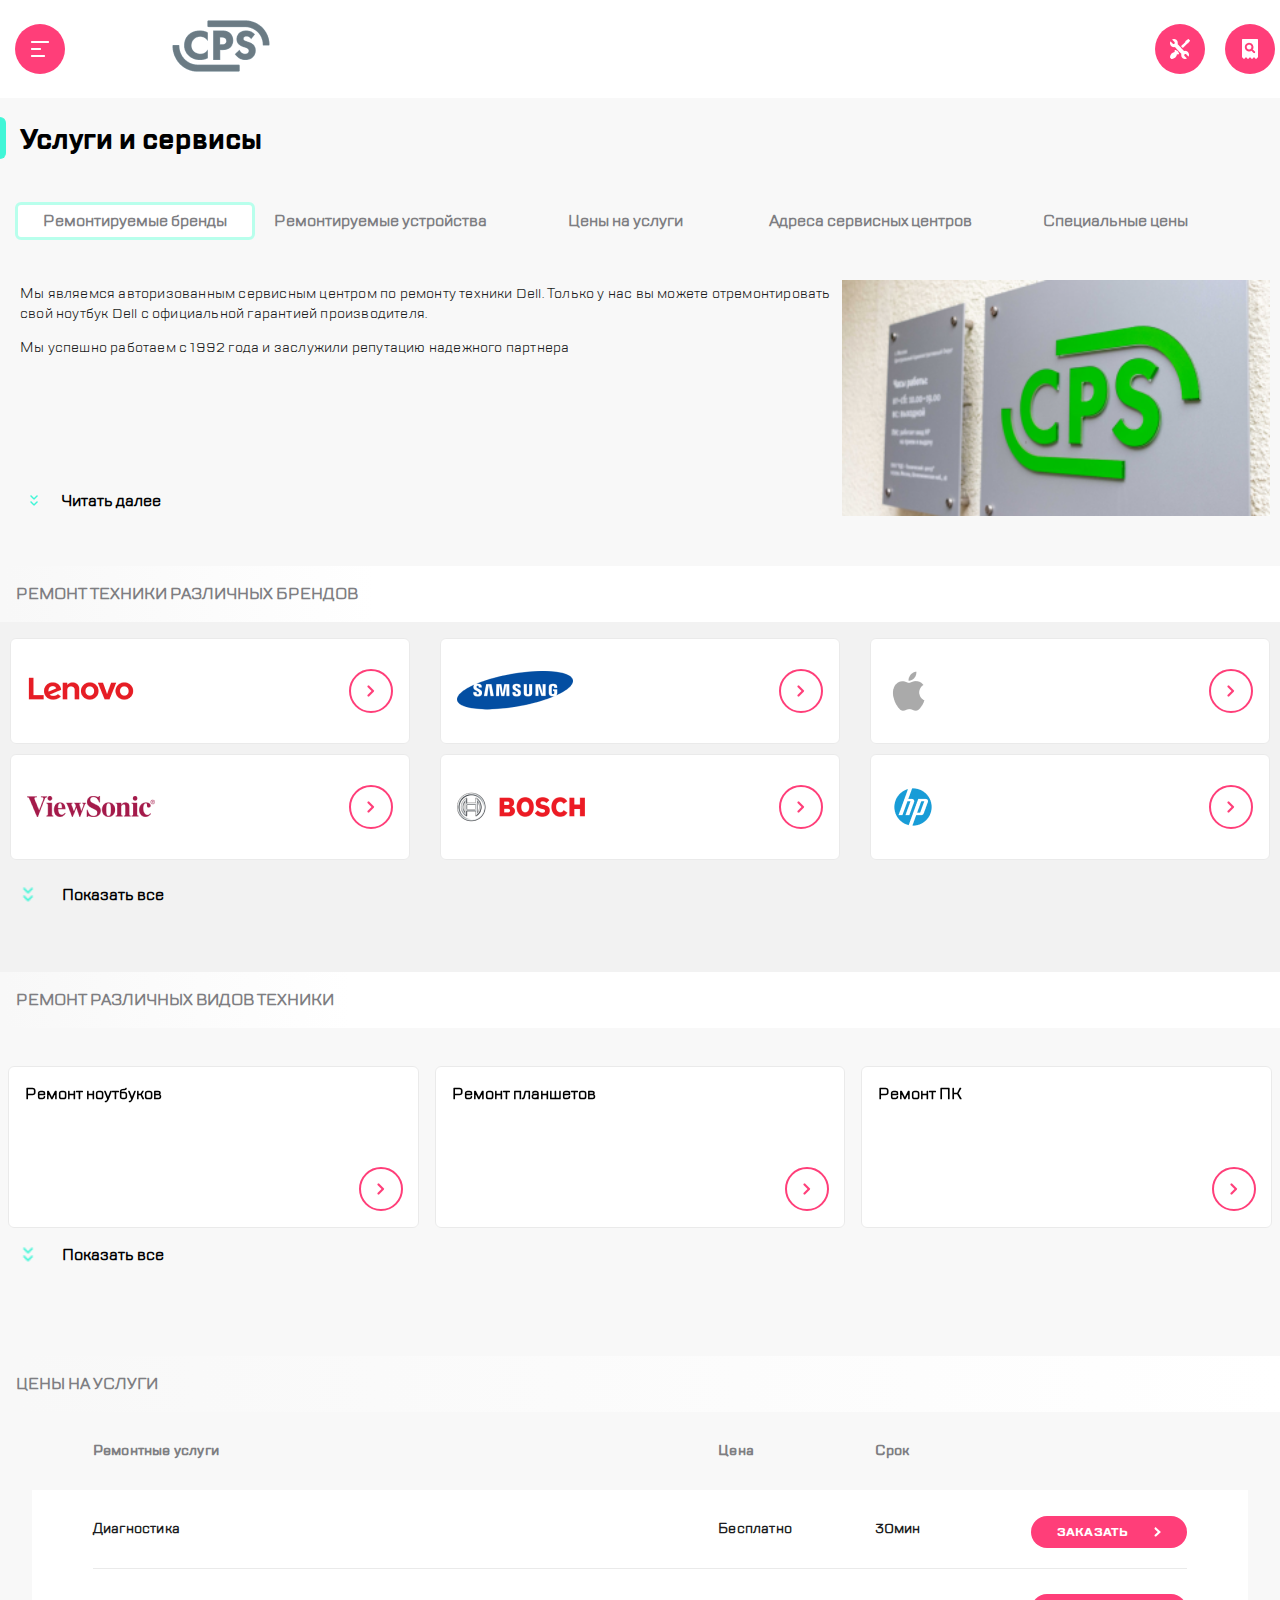
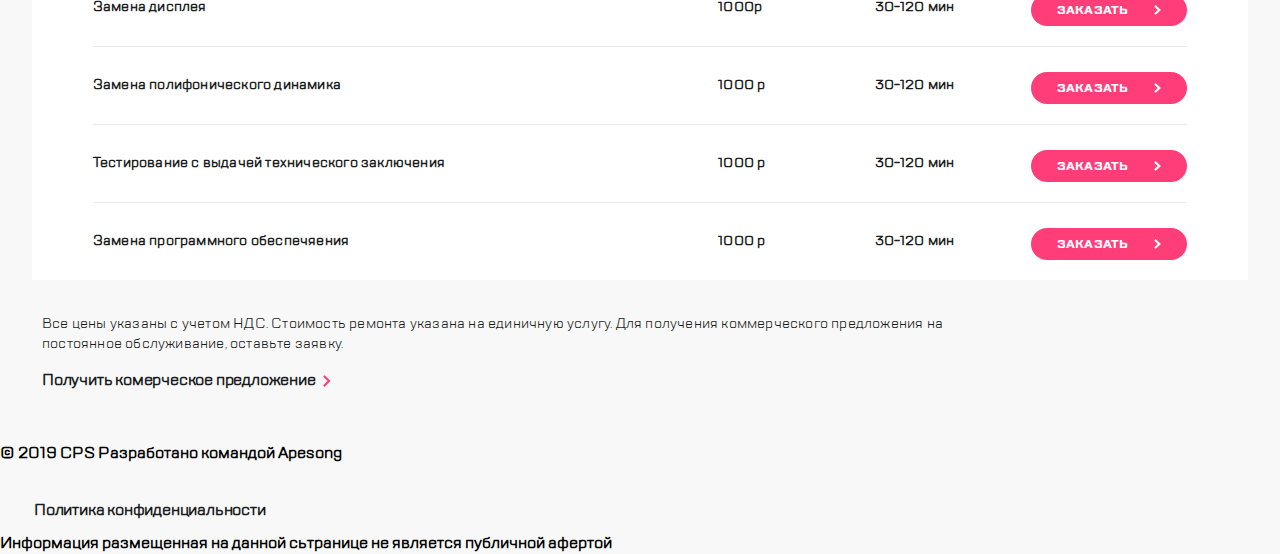
==== commit 97c15293: "update" ====
--- a/index.html
+++ b/index.html
@@ -417,9 +417,9 @@
                     <div class="line"></div>
                     <div class="price__table">
                         <div class="price__row">
-                            <p>Диагностика</p>
-                            <p>Бесплатно</p>
-                            <p>30мин</p>
+                            <p>Замена дисплея</p>
+                            <p>1000р</p>
+                            <p>30-120 мин</p>
                             <div class="price__button">
                                 <span>Заказать</span>
                                 <img src="./img/arrowRight.svg" alt="">
@@ -429,9 +429,9 @@
                     <div class="line"></div>
                     <div class="price__table">
                         <div class="price__row">
-                            <p>Диагностика</p>
-                            <p>Бесплатно</p>
-                            <p>30мин</p>
+                            <p>Замена полифонического динамика</p>
+                            <p>1000 р</p>
+                            <p>30-120 мин</p>
                             <div class="price__button">
                                 <span>Заказать</span>
                                 <img src="./img/arrowRight.svg" alt="">
@@ -441,9 +441,9 @@
                     <div class="line"></div>
                     <div class="price__table">
                         <div class="price__row">
-                            <p>Диагностика</p>
-                            <p>Бесплатно</p>
-                            <p>30мин</p>
+                            <p>Тестирование с выдачей технического заключения</p>
+                            <p>1000 р</p>
+                            <p>30-120 мин</p>
                             <div class="price__button">
                                 <span>Заказать</span>
                                 <img src="./img/arrowRight.svg" alt="">
@@ -453,9 +453,9 @@
                     <div class="line"></div>
                     <div class="price__table">
                         <div class="price__row">
-                            <p>Диагностика</p>
-                            <p>Бесплатно</p>
-                            <p>30мин</p>
+                            <p>Замена программного обеспечяения</p>
+                            <p>1000 р</p>
+                            <p>30-120 мин</p>
                             <div class="price__button">
                                 <span>Заказать</span>
                                 <img src="./img/arrowRight.svg" alt="">
@@ -463,8 +463,29 @@
                         </div>
                     </div>
                 </div>
-            </div>
-        </div>
+                <div class="price__infoBlock">
+                    <div class="price__infoBlock_wrapper">
+                        <p>Все цены указаны с учетом НДС. Стоимость ремонта указана на единичную услугу. Для получения коммерческого предложения на постоянное обслуживание, оставьте заявку.</p>
+                        <a href="#">
+                            <span>Получить комерческое предложение</span>
+                            <!-- <span><img src="./img/arrowRight.png" alt=""></span> -->
+                        </a>
+                    </div>
+                </div>
+            </div>
+        </div>
+        <footer>
+            <div class="footer">
+                <div class="footer__oneBlock">
+                    <span>&copy; 2019 CPS</span>
+                    <span>Разработано командой Apesong</span>
+                </div>
+                <div class="footer__oneBlock"><a href="#">Политика конфиденциальности</a></div>
+                <div class="footer__oneBlock">
+                    <span>Информация размещенная на данной сьтранице не является публичной афертой</span>
+                </div>
+            </div>
+        </footer>
         <!-- end price blocks -->
     </main>
 
--- a/styles/style.css
+++ b/styles/style.css
@@ -367,7 +367,7 @@
     transition-duration: .3s;
     transition-timing-function: ease-in;
     z-index: 1000;
-    width: 320px;
+    width: 100%;
     transform: translateX(-100%);
     box-shadow: -2px 0px 4px rgba(69, 79, 126, 0.02), 16px 0px 52px rgba(14, 24, 80, 0.2);
     background-color: #fff;
@@ -397,11 +397,11 @@
     letter-spacing: -0.2px;
     color: #1B1C21;
     padding: 10px 0 0 34px;
-    padding-bottom: 16px;
+    padding-bottom: 10px;
 }
 
 a:first-child {
-    margin-top: 34px;
+    margin-top: 24px;
 }
 
 .menu__main a:hover::before {
@@ -480,14 +480,15 @@
 .menu__close {
     position: relative;
     margin: 10px;
-    /* left: -20px; */
 }
 
 .menu__topLogo {
     position: relative;
     left: -40px;
 }
-
+.menu__top_search {
+    margin-right: 10px;
+}
 .menu__oneIcon {
     display: flex;
     justify-content: center;
@@ -528,7 +529,7 @@
 
 .menu__iconsBlock {
     display: flex;
-    margin-top: 80px;
+    margin-top: 10px;
 }
 
 .menu__telephone {
@@ -616,6 +617,12 @@
 
 /* end techslider */
 /* priceSlider */
+.price {
+    background-color: #F8F8F8;
+}
+.price h2 {
+    display: block;
+}
 .price__slider {
     position: relative;
     background-color: #F8F8F8;
@@ -712,14 +719,47 @@
     display: none;
 }
 
-
-
+.price__infoBlock {
+    font-family: 'TT Lakes Regular';
+    font-size: 14px;
+    line-height: 20px;
+    letter-spacing: 0.2px;
+    font-weight: 300;
+    color: #1B1C21;
+    padding: 20px 10px;
+}
+.price__infoBlock_wrapper{
+    width: 80%;
+}
+.price__infoBlock_wrapper a{
+    padding: 0 0 0 0;
+    font-weight: 600;
+}
+.price__infoBlock_wrapper a span::after {
+    content: '';
+    display: inline-block;
+    position: absolute;
+    margin-top: 6px;
+    width: 15px;
+    height: 15px;
+    background: url('../img/arrowRight.png') center right no-repeat;
+}
 /* end priceSlider */
+/* footer */
+.footer {
+    background-color: #F8F8F8;
+}
 
 
 @media(min-width:768px) {
     body {
         min-width: 768px;
+    }
+    .menu {
+        width: 320px;
+    }
+    .menu__iconsBlock {
+        margin-top: 80px;
     }
 
     .main__infoBlock {
@@ -889,7 +929,6 @@
         height: 1px;
         background-color: #EAEAEA;
         position: absolute;
-        /* margin-left:9%; */
         z-index: 10;
     }
 
@@ -911,6 +950,9 @@
         -ms-border-radius: 20px;
         -o-border-radius: 20px;
     }
+    .price__infoBlock {
+        background-color: #F8F8F8;
+    }
     /* end price block */
 }
 
@@ -1066,4 +1108,16 @@
         min-width: 224px;
 
     }
+    /* price block */
+    .price__wrapper {
+        width: auto;
+        margin-left: 160px;
+    }
+    .price {
+        background-color: #F8F8F8;
+        padding: 30px 20px;
+    }
+    .price h2 {
+        margin-left: 140px;
+    }
 }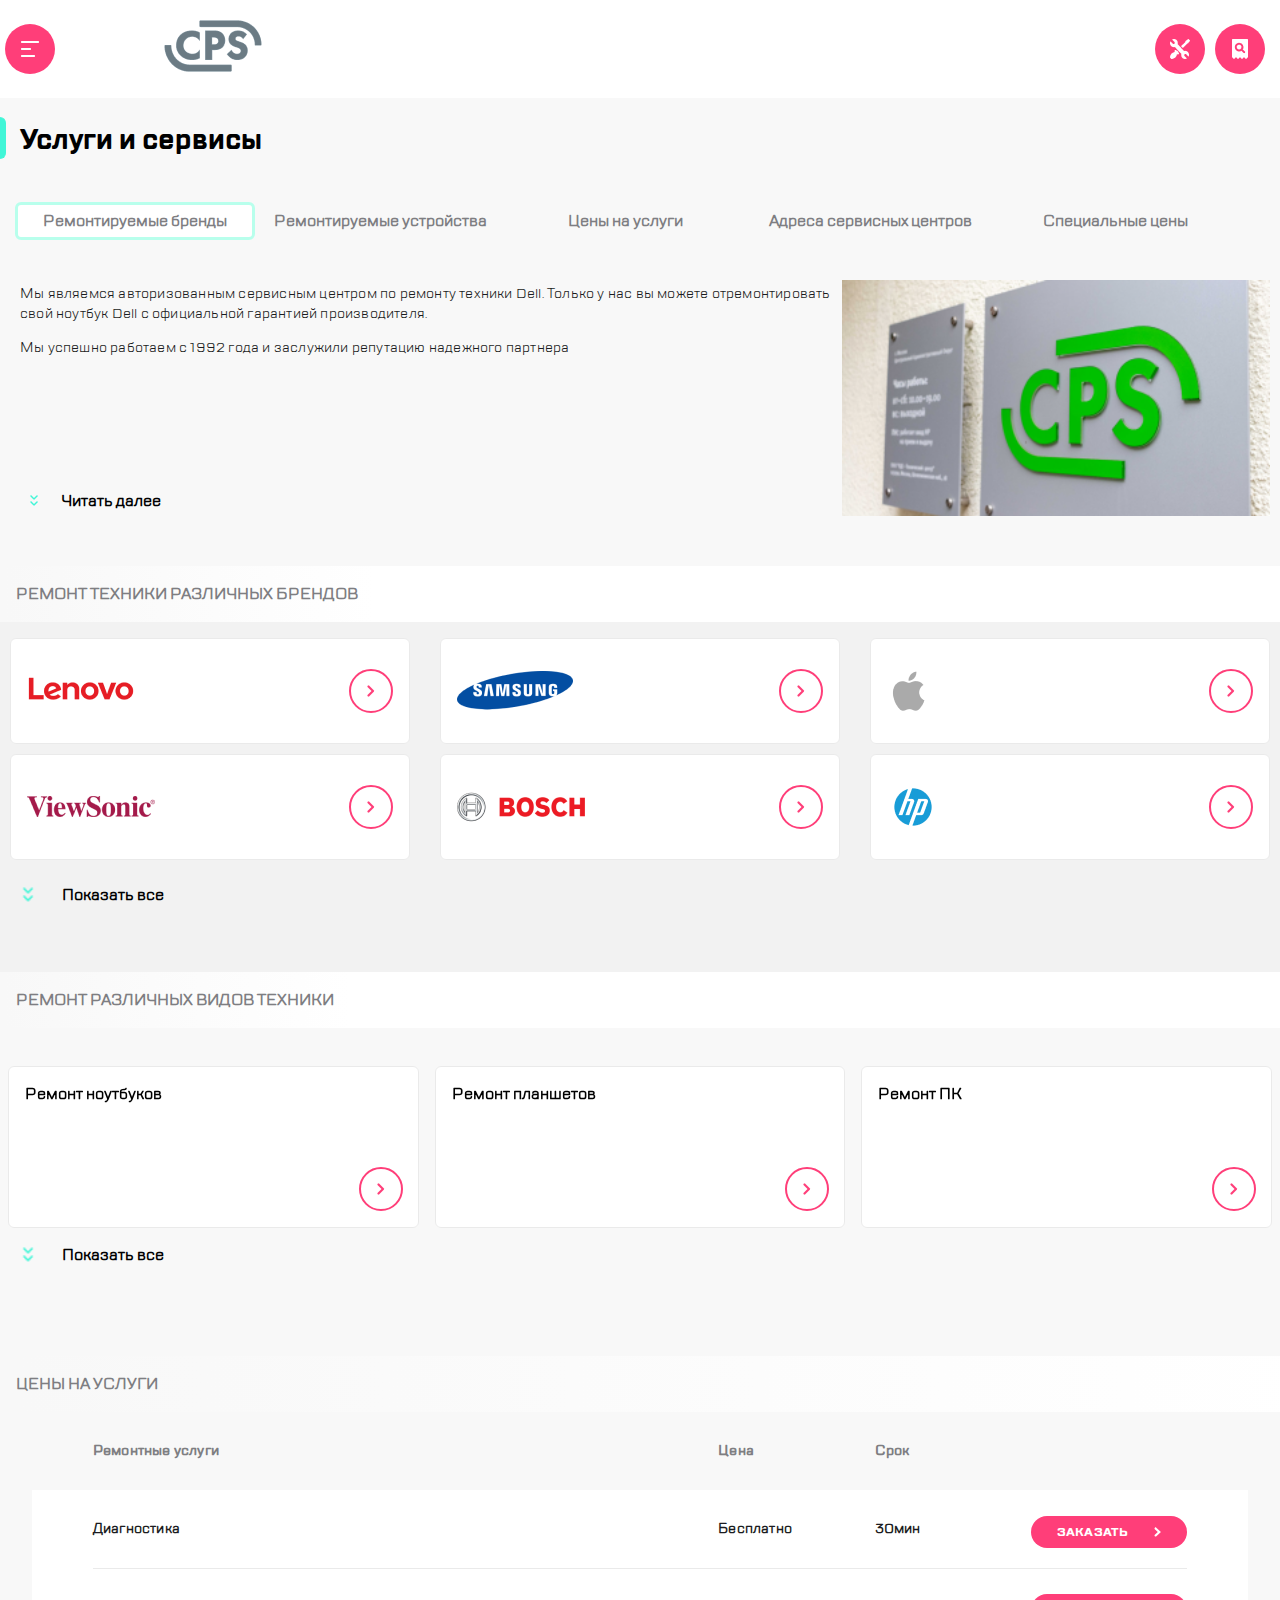
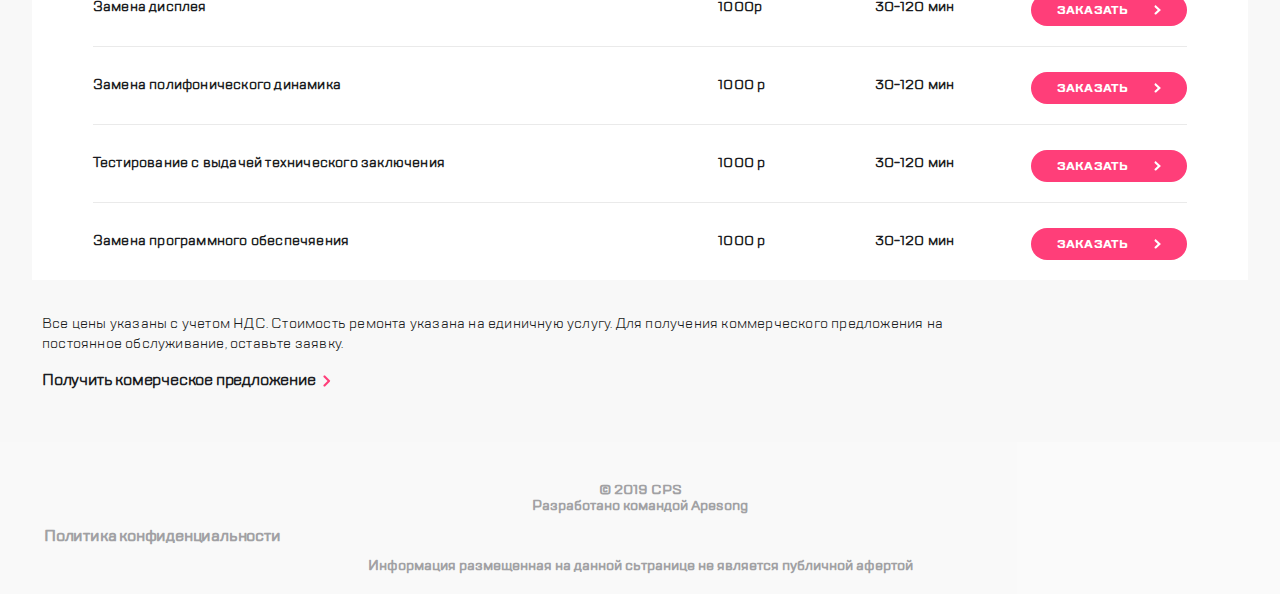
==== commit 7b8b1770: "update" ====
--- a/index.html
+++ b/index.html
@@ -468,7 +468,6 @@
                         <p>Все цены указаны с учетом НДС. Стоимость ремонта указана на единичную услугу. Для получения коммерческого предложения на постоянное обслуживание, оставьте заявку.</p>
                         <a href="#">
                             <span>Получить комерческое предложение</span>
-                            <!-- <span><img src="./img/arrowRight.png" alt=""></span> -->
                         </a>
                     </div>
                 </div>
@@ -476,7 +475,7 @@
         </div>
         <footer>
             <div class="footer">
-                <div class="footer__oneBlock">
+                <div class="footer__oneBlock copyright">
                     <span>&copy; 2019 CPS</span>
                     <span>Разработано командой Apesong</span>
                 </div>
--- a/styles/style.css
+++ b/styles/style.css
@@ -102,6 +102,7 @@
     display: flex;
     justify-content: flex-end;
     flex-grow: .2;
+    margin-right: 10px;
 }
 
 .header__right :nth-child(1) {
@@ -368,6 +369,7 @@
     transition-timing-function: ease-in;
     z-index: 1000;
     width: 100%;
+    height: 100vh;
     transform: translateX(-100%);
     box-shadow: -2px 0px 4px rgba(69, 79, 126, 0.02), 16px 0px 52px rgba(14, 24, 80, 0.2);
     background-color: #fff;
@@ -383,6 +385,7 @@
     transition-timing-function: ease-in;
     transform: translateX(0%);
     opacity: 1;
+    overflow-y: hidden;
     -webkit-transform: translateX(0%);
     -moz-transform: translateX(0%);
     -ms-transform: translateX(0%);
@@ -400,8 +403,8 @@
     padding-bottom: 10px;
 }
 
-a:first-child {
-    margin-top: 24px;
+.menu a:first-child {
+    margin-top: 14px;
 }
 
 .menu__main a:hover::before {
@@ -453,7 +456,7 @@
     align-items: center;
     cursor: pointer;
     background-color: #FF3E79;
-    margin: 0 0px 0 10px;
+    /* margin: 0 0px 0 10px; */
     transition: .6s;
     border-radius: 50%;
     -webkit-border-radius: 50%;
@@ -486,9 +489,11 @@
     position: relative;
     left: -40px;
 }
+
 .menu__top_search {
     margin-right: 10px;
 }
+
 .menu__oneIcon {
     display: flex;
     justify-content: center;
@@ -619,10 +624,14 @@
 /* priceSlider */
 .price {
     background-color: #F8F8F8;
-}
+    overflow: hidden;
+}
+
 .price h2 {
     display: block;
-}
+    width: 100%;
+}
+
 .price__slider {
     position: relative;
     background-color: #F8F8F8;
@@ -728,13 +737,16 @@
     color: #1B1C21;
     padding: 20px 10px;
 }
-.price__infoBlock_wrapper{
+
+.price__infoBlock_wrapper {
     width: 80%;
 }
-.price__infoBlock_wrapper a{
+
+.price__infoBlock_wrapper a {
     padding: 0 0 0 0;
     font-weight: 600;
 }
+
 .price__infoBlock_wrapper a span::after {
     content: '';
     display: inline-block;
@@ -744,10 +756,31 @@
     height: 15px;
     background: url('../img/arrowRight.png') center right no-repeat;
 }
+
 /* end priceSlider */
 /* footer */
-.footer {
+.footer{
+    display: flex;
+    flex-direction: column;
     background-color: #F8F8F8;
+    color: #7E7E82;
+    padding: 40px 0 20px 0;
+    font-family: 'TT Lakes Medium';
+    font-size: 14px;
+    line-height: 16px;
+    mix-blend-mode: normal;
+    opacity: 0.72;
+    text-align: center;
+}
+.footer a {
+    color: #7E7E82;
+}
+.copyright {
+    display: flex;
+    flex-direction: column;
+}
+.footer__oneBlock {
+    padding: 0 10px;
 }
 
 
@@ -755,9 +788,11 @@
     body {
         min-width: 768px;
     }
+
     .menu {
         width: 320px;
     }
+
     .menu__iconsBlock {
         margin-top: 80px;
     }
@@ -870,9 +905,11 @@
     .price__slider {
         display: none;
     }
+
     .price h2 {
         display: block;
     }
+
     .price__insetBlock {
         position: relative;
         width: 90%;
@@ -905,7 +942,7 @@
         -moz-border-radius: 6px;
         -ms-border-radius: 6px;
         -o-border-radius: 6px;
-}
+    }
 
     .price__row {
         display: grid;
@@ -950,9 +987,11 @@
         -ms-border-radius: 20px;
         -o-border-radius: 20px;
     }
+
     .price__infoBlock {
         background-color: #F8F8F8;
     }
+
     /* end price block */
 }
 
@@ -1108,15 +1147,18 @@
         min-width: 224px;
 
     }
+
     /* price block */
     .price__wrapper {
         width: auto;
         margin-left: 160px;
     }
+
     .price {
         background-color: #F8F8F8;
         padding: 30px 20px;
     }
+
     .price h2 {
         margin-left: 140px;
     }
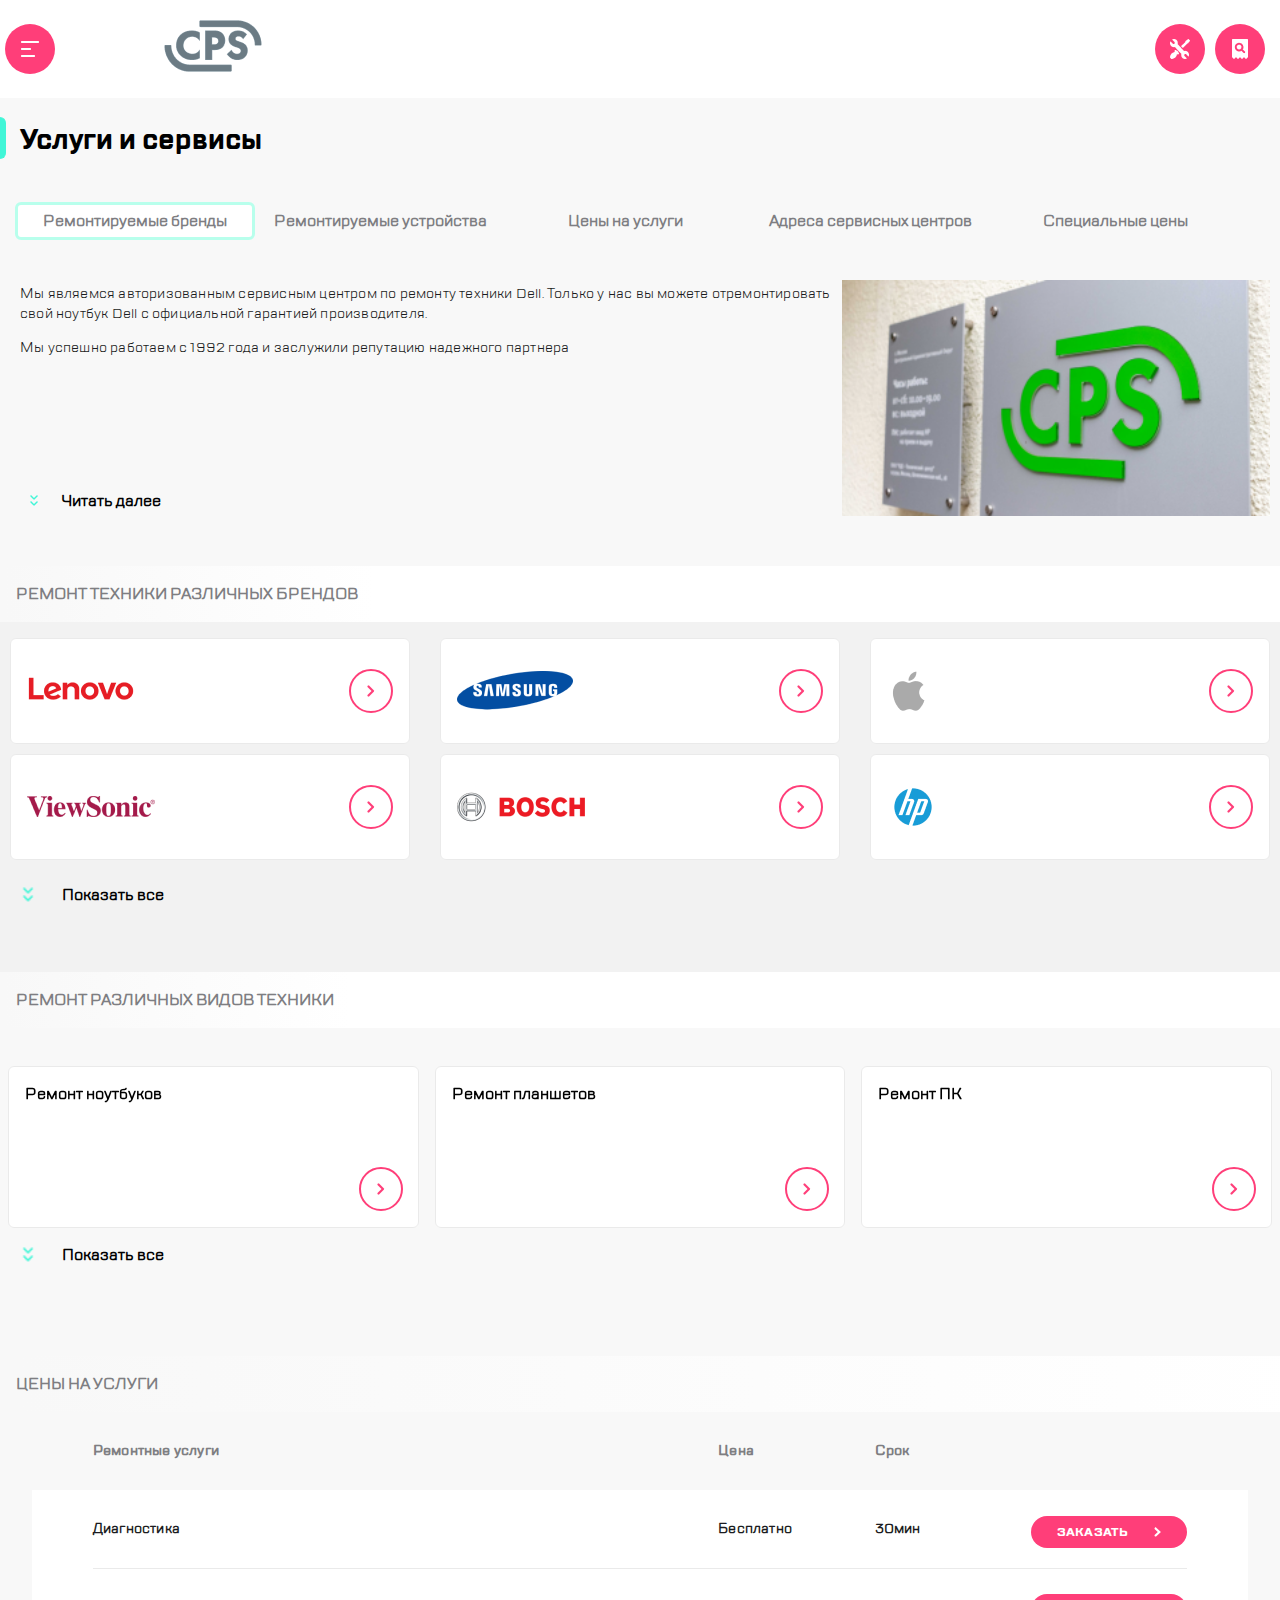
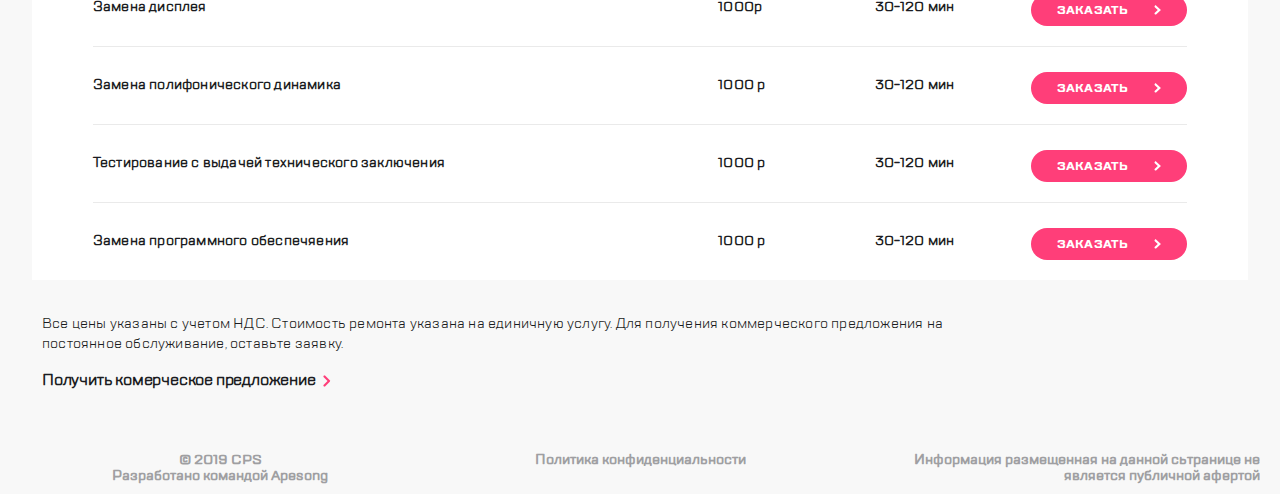
==== commit 6d6c1390: "footer ready" ====
--- a/index.html
+++ b/index.html
@@ -479,7 +479,7 @@
                     <span>&copy; 2019 CPS</span>
                     <span>Разработано командой Apesong</span>
                 </div>
-                <div class="footer__oneBlock"><a href="#">Политика конфиденциальности</a></div>
+                <div class="footer__oneBlock"><span>Политика конфиденциальности</span></div>
                 <div class="footer__oneBlock">
                     <span>Информация размещенная на данной сьтранице не является публичной афертой</span>
                 </div>
--- a/styles/style.css
+++ b/styles/style.css
@@ -769,18 +769,24 @@
     font-size: 14px;
     line-height: 16px;
     mix-blend-mode: normal;
-    opacity: 0.72;
     text-align: center;
 }
 .footer a {
     color: #7E7E82;
+    text-align: center;
+    margin: 0;
+    padding: 0;
+    opacity: 0.72;
+}
+.footer span {
+    opacity: 0.72;
 }
 .copyright {
     display: flex;
     flex-direction: column;
 }
 .footer__oneBlock {
-    padding: 0 10px;
+    padding: 10px 10px;
 }
 
 
@@ -991,8 +997,15 @@
     .price__infoBlock {
         background-color: #F8F8F8;
     }
-
     /* end price block */
+    .footer {
+        display: grid;
+        grid-template-columns: 1fr 1fr 1fr;
+        padding: 0 10px 0 10px;
+    }
+    .footer__oneBlock:nth-child(3) {
+        text-align: right;
+    }
 }
 
 @media(min-width:1440px) {
@@ -1121,6 +1134,7 @@
         visibility: visible;
         opacity: 1;
         height: 100vh;
+        box-shadow: none;
         -webkit-transform: translateX(0%);
         -moz-transform: translateX(0%);
         -ms-transform: translateX(0%);
@@ -1162,4 +1176,11 @@
     .price h2 {
         margin-left: 140px;
     }
+    /* footer */
+    .footer {
+        margin-left: 160px;
+    }
+    .footer__oneBlock:nth-child(1) {
+        text-align: left;
+    }
 }